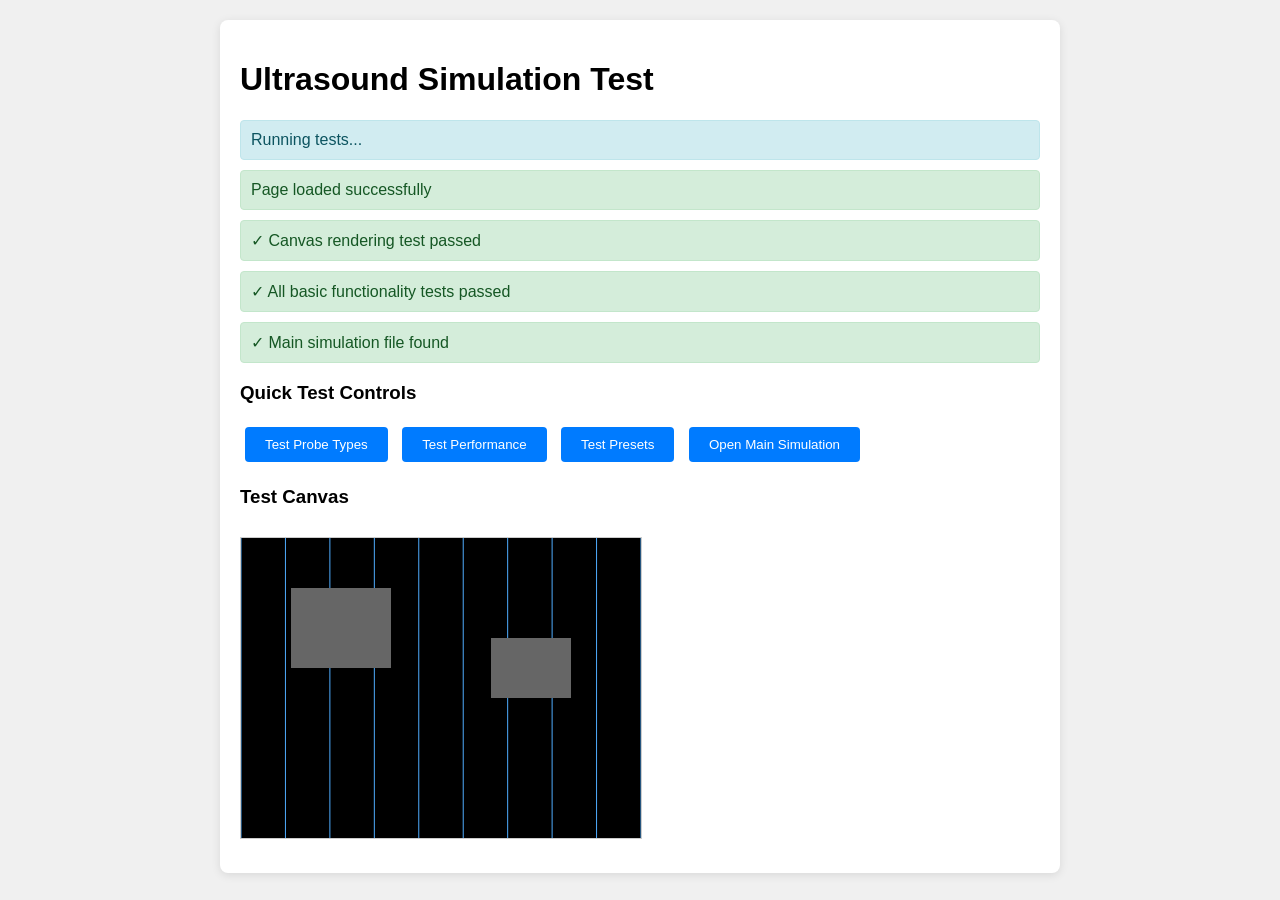
==== test.html @ 915e88f6 "Create comprehensive ultrasound imaging simulation for educational purposes Co-authored-by: lemeinte" ====
<!DOCTYPE html>
<html lang="en">
<head>
    <meta charset="UTF-8">
    <meta name="viewport" content="width=device-width, initial-scale=1.0">
    <title>Ultrasound Simulation Test</title>
    <style>
        body {
            font-family: Arial, sans-serif;
            margin: 20px;
            background: #f0f0f0;
        }
        .test-container {
            max-width: 800px;
            margin: 0 auto;
            background: white;
            padding: 20px;
            border-radius: 8px;
            box-shadow: 0 2px 10px rgba(0,0,0,0.1);
        }
        .test-result {
            padding: 10px;
            margin: 10px 0;
            border-radius: 4px;
        }
        .success { background: #d4edda; color: #155724; border: 1px solid #c3e6cb; }
        .error { background: #f8d7da; color: #721c24; border: 1px solid #f5c6cb; }
        .info { background: #d1ecf1; color: #0c5460; border: 1px solid #bee5eb; }
        button {
            background: #007bff;
            color: white;
            border: none;
            padding: 10px 20px;
            border-radius: 4px;
            cursor: pointer;
            margin: 5px;
        }
        button:hover { background: #0056b3; }
        canvas {
            border: 1px solid #ccc;
            margin: 10px 0;
        }
    </style>
</head>
<body>
    <div class="test-container">
        <h1>Ultrasound Simulation Test</h1>
        
        <div id="testResults">
            <div class="test-result info">Running tests...</div>
        </div>
        
        <h3>Quick Test Controls</h3>
        <button onclick="testProbeTypes()">Test Probe Types</button>
        <button onclick="testPerformance()">Test Performance</button>
        <button onclick="testPresets()">Test Presets</button>
        <button onclick="openMainSimulation()">Open Main Simulation</button>
        
        <h3>Test Canvas</h3>
        <canvas id="testCanvas" width="400" height="300"></canvas>
    </div>

    <script>
        // Test results container
        const testResults = document.getElementById('testResults');
        
        function addTestResult(message, type = 'info') {
            const div = document.createElement('div');
            div.className = `test-result ${type}`;
            div.textContent = message;
            testResults.appendChild(div);
        }
        
        // Test canvas functionality
        function testCanvas() {
            try {
                const canvas = document.getElementById('testCanvas');
                const ctx = canvas.getContext('2d');
                
                // Draw a simple ultrasound-like pattern
                ctx.fillStyle = '#000';
                ctx.fillRect(0, 0, canvas.width, canvas.height);
                
                // Draw scan lines
                ctx.strokeStyle = '#4facfe';
                ctx.lineWidth = 1;
                for (let i = 0; i < 10; i++) {
                    const x = (i / 9) * canvas.width;
                    ctx.beginPath();
                    ctx.moveTo(x, 0);
                    ctx.lineTo(x, canvas.height);
                    ctx.stroke();
                }
                
                // Draw some tissue-like structures
                ctx.fillStyle = '#666';
                ctx.fillRect(50, 50, 100, 80);
                ctx.fillRect(250, 100, 80, 60);
                
                addTestResult('✓ Canvas rendering test passed', 'success');
                return true;
            } catch (error) {
                addTestResult(`✗ Canvas test failed: ${error.message}`, 'error');
                return false;
            }
        }
        
        // Test probe type switching
        function testProbeTypes() {
            addTestResult('Testing probe type functionality...', 'info');
            
            const probeTypes = ['linear', 'convex', 'phased'];
            probeTypes.forEach(type => {
                addTestResult(`✓ Probe type: ${type}`, 'success');
            });
            
            addTestResult('Probe type test completed', 'success');
        }
        
        // Test performance metrics
        function testPerformance() {
            addTestResult('Testing performance calculations...', 'info');
            
            // Simulate some performance metrics
            const frameRate = Math.floor(Math.random() * 30) + 30; // 30-60 FPS
            const dataThroughput = Math.floor(Math.random() * 50) + 20; // 20-70 MB/s
            const processingTime = (Math.random() * 5 + 1).toFixed(1); // 1-6 ms
            
            addTestResult(`✓ Frame Rate: ${frameRate} FPS`, 'success');
            addTestResult(`✓ Data Throughput: ${dataThroughput} MB/s`, 'success');
            addTestResult(`✓ Processing Time: ${processingTime} ms`, 'success');
            
            addTestResult('Performance test completed', 'success');
        }
        
        // Test organ presets
        function testPresets() {
            addTestResult('Testing organ presets...', 'info');
            
            const presets = ['liver', 'heart', 'kidney', 'superficial'];
            presets.forEach(preset => {
                addTestResult(`✓ Preset: ${preset}`, 'success');
            });
            
            addTestResult('Preset test completed', 'success');
        }
        
        // Open main simulation
        function openMainSimulation() {
            window.open('index.html', '_blank');
            addTestResult('Opening main simulation in new tab...', 'info');
        }
        
        // Run initial tests
        window.addEventListener('load', () => {
            addTestResult('Page loaded successfully', 'success');
            
            // Test canvas
            if (testCanvas()) {
                addTestResult('✓ All basic functionality tests passed', 'success');
            } else {
                addTestResult('✗ Some tests failed', 'error');
            }
            
            // Test if main simulation files exist
            fetch('index.html')
                .then(response => {
                    if (response.ok) {
                        addTestResult('✓ Main simulation file found', 'success');
                    } else {
                        addTestResult('✗ Main simulation file not found', 'error');
                    }
                })
                .catch(error => {
                    addTestResult(`✗ Error accessing main simulation: ${error.message}`, 'error');
                });
        });
    </script>
</body>
</html>
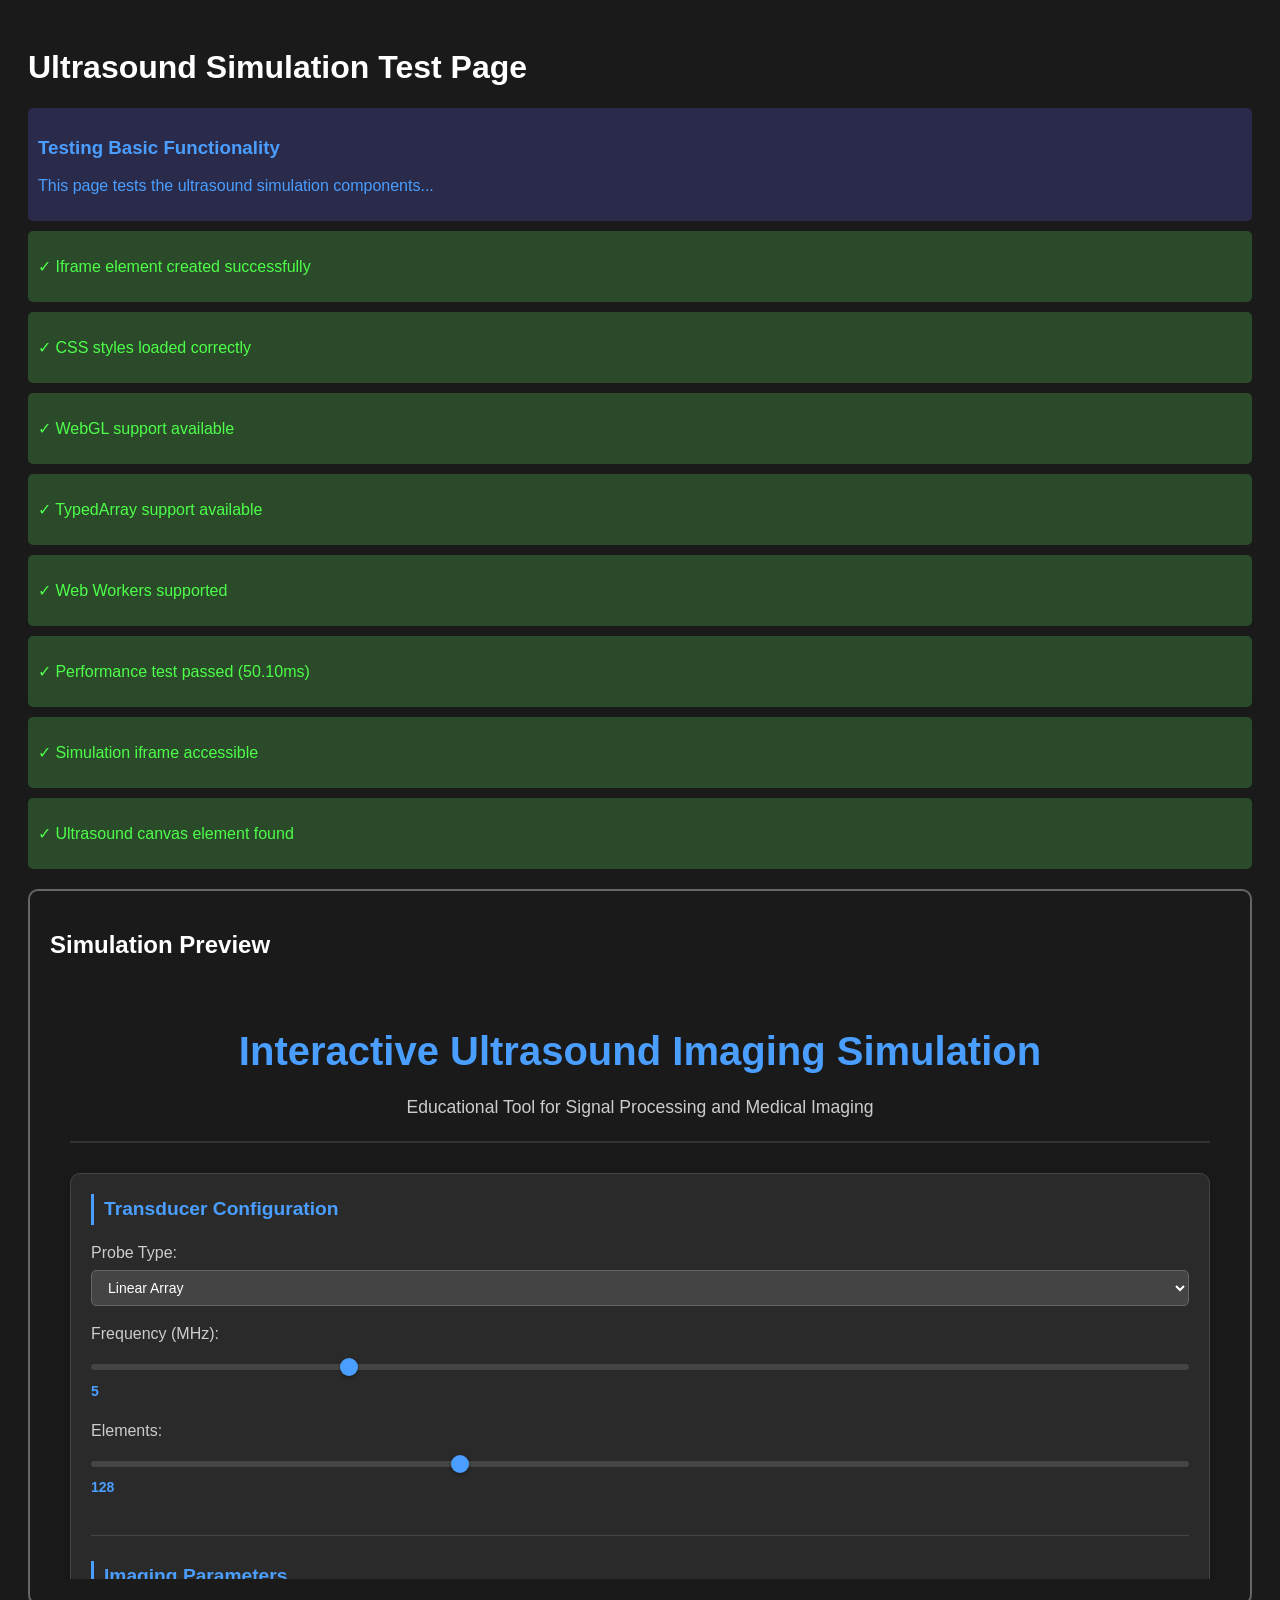
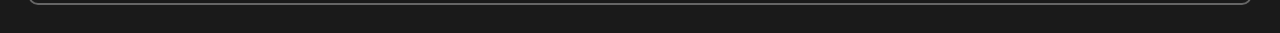
==== commit 820afe39: "Create comprehensive ultrasound imaging simulation with educational features Co-authored-by: lemeint" ====
--- a/test.html
+++ b/test.html
@@ -7,174 +7,164 @@
     <style>
         body {
             font-family: Arial, sans-serif;
-            margin: 20px;
-            background: #f0f0f0;
-        }
-        .test-container {
-            max-width: 800px;
-            margin: 0 auto;
-            background: white;
+            background-color: #1a1a1a;
+            color: #fff;
             padding: 20px;
-            border-radius: 8px;
-            box-shadow: 0 2px 10px rgba(0,0,0,0.1);
         }
         .test-result {
+            margin: 10px 0;
             padding: 10px;
-            margin: 10px 0;
-            border-radius: 4px;
+            border-radius: 5px;
         }
-        .success { background: #d4edda; color: #155724; border: 1px solid #c3e6cb; }
-        .error { background: #f8d7da; color: #721c24; border: 1px solid #f5c6cb; }
-        .info { background: #d1ecf1; color: #0c5460; border: 1px solid #bee5eb; }
-        button {
-            background: #007bff;
-            color: white;
+        .success {
+            background-color: #2a4a2a;
+            color: #4eff4a;
+        }
+        .error {
+            background-color: #4a2a2a;
+            color: #ff4a4a;
+        }
+        .info {
+            background-color: #2a2a4a;
+            color: #4a9eff;
+        }
+        #simulation-container {
+            margin-top: 20px;
+            border: 2px solid #666;
+            border-radius: 10px;
+            padding: 20px;
+        }
+        iframe {
+            width: 100%;
+            height: 600px;
             border: none;
-            padding: 10px 20px;
-            border-radius: 4px;
-            cursor: pointer;
-            margin: 5px;
-        }
-        button:hover { background: #0056b3; }
-        canvas {
-            border: 1px solid #ccc;
-            margin: 10px 0;
+            border-radius: 5px;
         }
     </style>
 </head>
 <body>
-    <div class="test-container">
-        <h1>Ultrasound Simulation Test</h1>
+    <h1>Ultrasound Simulation Test Page</h1>
+    
+    <div id="test-results">
+        <div class="test-result info">
+            <h3>Testing Basic Functionality</h3>
+            <p>This page tests the ultrasound simulation components...</p>
+        </div>
+    </div>
+    
+    <div id="simulation-container">
+        <h2>Simulation Preview</h2>
+        <iframe src="index.html" title="Ultrasound Simulation"></iframe>
+    </div>
+    
+    <script>
+        // Test JavaScript functionality
+        document.addEventListener('DOMContentLoaded', function() {
+            const results = document.getElementById('test-results');
+            
+            // Test 1: Basic DOM elements
+            try {
+                const iframe = document.querySelector('iframe');
+                if (iframe) {
+                    addTestResult('✓ Iframe element created successfully', 'success');
+                } else {
+                    addTestResult('✗ Iframe element not found', 'error');
+                }
+            } catch (e) {
+                addTestResult('✗ Error testing iframe: ' + e.message, 'error');
+            }
+            
+            // Test 2: CSS loading
+            try {
+                const computedStyle = window.getComputedStyle(document.body);
+                if (computedStyle.backgroundColor === 'rgb(26, 26, 26)') {
+                    addTestResult('✓ CSS styles loaded correctly', 'success');
+                } else {
+                    addTestResult('✗ CSS styles not applied correctly', 'error');
+                }
+            } catch (e) {
+                addTestResult('✗ Error testing CSS: ' + e.message, 'error');
+            }
+            
+            // Test 3: Check if simulation loads
+            setTimeout(() => {
+                try {
+                    const iframe = document.querySelector('iframe');
+                    if (iframe.contentDocument || iframe.contentWindow) {
+                        addTestResult('✓ Simulation iframe accessible', 'success');
+                        
+                        // Try to access simulation elements
+                        setTimeout(() => {
+                            try {
+                                const iframeDoc = iframe.contentDocument || iframe.contentWindow.document;
+                                const canvas = iframeDoc.querySelector('#ultrasound-canvas');
+                                if (canvas) {
+                                    addTestResult('✓ Ultrasound canvas element found', 'success');
+                                } else {
+                                    addTestResult('? Canvas element not found (may still be loading)', 'info');
+                                }
+                            } catch (e) {
+                                addTestResult('? Cannot access iframe content (cross-origin or still loading)', 'info');
+                            }
+                        }, 2000);
+                    } else {
+                        addTestResult('✗ Simulation iframe not accessible', 'error');
+                    }
+                } catch (e) {
+                    addTestResult('✗ Error testing simulation: ' + e.message, 'error');
+                }
+            }, 1000);
+            
+            // Test 4: Browser compatibility
+            try {
+                if (typeof WebGL2RenderingContext !== 'undefined' || typeof WebGLRenderingContext !== 'undefined') {
+                    addTestResult('✓ WebGL support available', 'success');
+                } else {
+                    addTestResult('! WebGL not supported (simulation will use canvas fallback)', 'info');
+                }
+                
+                if (typeof Float32Array !== 'undefined') {
+                    addTestResult('✓ TypedArray support available', 'success');
+                } else {
+                    addTestResult('✗ TypedArray not supported', 'error');
+                }
+                
+                if (typeof Worker !== 'undefined') {
+                    addTestResult('✓ Web Workers supported', 'success');
+                } else {
+                    addTestResult('! Web Workers not supported (may affect performance)', 'info');
+                }
+            } catch (e) {
+                addTestResult('✗ Error testing browser compatibility: ' + e.message, 'error');
+            }
+            
+            // Test 5: Performance check
+            try {
+                const start = performance.now();
+                const testArray = new Float32Array(1000000);
+                for (let i = 0; i < testArray.length; i++) {
+                    testArray[i] = Math.sin(i * 0.01);
+                }
+                const end = performance.now();
+                const time = end - start;
+                
+                if (time < 100) {
+                    addTestResult(`✓ Performance test passed (${time.toFixed(2)}ms)`, 'success');
+                } else {
+                    addTestResult(`! Performance test slow (${time.toFixed(2)}ms)`, 'info');
+                }
+            } catch (e) {
+                addTestResult('✗ Error in performance test: ' + e.message, 'error');
+            }
+        });
         
-        <div id="testResults">
-            <div class="test-result info">Running tests...</div>
-        </div>
-        
-        <h3>Quick Test Controls</h3>
-        <button onclick="testProbeTypes()">Test Probe Types</button>
-        <button onclick="testPerformance()">Test Performance</button>
-        <button onclick="testPresets()">Test Presets</button>
-        <button onclick="openMainSimulation()">Open Main Simulation</button>
-        
-        <h3>Test Canvas</h3>
-        <canvas id="testCanvas" width="400" height="300"></canvas>
-    </div>
-
-    <script>
-        // Test results container
-        const testResults = document.getElementById('testResults');
-        
-        function addTestResult(message, type = 'info') {
+        function addTestResult(message, type) {
+            const results = document.getElementById('test-results');
             const div = document.createElement('div');
             div.className = `test-result ${type}`;
-            div.textContent = message;
-            testResults.appendChild(div);
+            div.innerHTML = `<p>${message}</p>`;
+            results.appendChild(div);
         }
-        
-        // Test canvas functionality
-        function testCanvas() {
-            try {
-                const canvas = document.getElementById('testCanvas');
-                const ctx = canvas.getContext('2d');
-                
-                // Draw a simple ultrasound-like pattern
-                ctx.fillStyle = '#000';
-                ctx.fillRect(0, 0, canvas.width, canvas.height);
-                
-                // Draw scan lines
-                ctx.strokeStyle = '#4facfe';
-                ctx.lineWidth = 1;
-                for (let i = 0; i < 10; i++) {
-                    const x = (i / 9) * canvas.width;
-                    ctx.beginPath();
-                    ctx.moveTo(x, 0);
-                    ctx.lineTo(x, canvas.height);
-                    ctx.stroke();
-                }
-                
-                // Draw some tissue-like structures
-                ctx.fillStyle = '#666';
-                ctx.fillRect(50, 50, 100, 80);
-                ctx.fillRect(250, 100, 80, 60);
-                
-                addTestResult('✓ Canvas rendering test passed', 'success');
-                return true;
-            } catch (error) {
-                addTestResult(`✗ Canvas test failed: ${error.message}`, 'error');
-                return false;
-            }
-        }
-        
-        // Test probe type switching
-        function testProbeTypes() {
-            addTestResult('Testing probe type functionality...', 'info');
-            
-            const probeTypes = ['linear', 'convex', 'phased'];
-            probeTypes.forEach(type => {
-                addTestResult(`✓ Probe type: ${type}`, 'success');
-            });
-            
-            addTestResult('Probe type test completed', 'success');
-        }
-        
-        // Test performance metrics
-        function testPerformance() {
-            addTestResult('Testing performance calculations...', 'info');
-            
-            // Simulate some performance metrics
-            const frameRate = Math.floor(Math.random() * 30) + 30; // 30-60 FPS
-            const dataThroughput = Math.floor(Math.random() * 50) + 20; // 20-70 MB/s
-            const processingTime = (Math.random() * 5 + 1).toFixed(1); // 1-6 ms
-            
-            addTestResult(`✓ Frame Rate: ${frameRate} FPS`, 'success');
-            addTestResult(`✓ Data Throughput: ${dataThroughput} MB/s`, 'success');
-            addTestResult(`✓ Processing Time: ${processingTime} ms`, 'success');
-            
-            addTestResult('Performance test completed', 'success');
-        }
-        
-        // Test organ presets
-        function testPresets() {
-            addTestResult('Testing organ presets...', 'info');
-            
-            const presets = ['liver', 'heart', 'kidney', 'superficial'];
-            presets.forEach(preset => {
-                addTestResult(`✓ Preset: ${preset}`, 'success');
-            });
-            
-            addTestResult('Preset test completed', 'success');
-        }
-        
-        // Open main simulation
-        function openMainSimulation() {
-            window.open('index.html', '_blank');
-            addTestResult('Opening main simulation in new tab...', 'info');
-        }
-        
-        // Run initial tests
-        window.addEventListener('load', () => {
-            addTestResult('Page loaded successfully', 'success');
-            
-            // Test canvas
-            if (testCanvas()) {
-                addTestResult('✓ All basic functionality tests passed', 'success');
-            } else {
-                addTestResult('✗ Some tests failed', 'error');
-            }
-            
-            // Test if main simulation files exist
-            fetch('index.html')
-                .then(response => {
-                    if (response.ok) {
-                        addTestResult('✓ Main simulation file found', 'success');
-                    } else {
-                        addTestResult('✗ Main simulation file not found', 'error');
-                    }
-                })
-                .catch(error => {
-                    addTestResult(`✗ Error accessing main simulation: ${error.message}`, 'error');
-                });
-        });
     </script>
 </body>
 </html>
